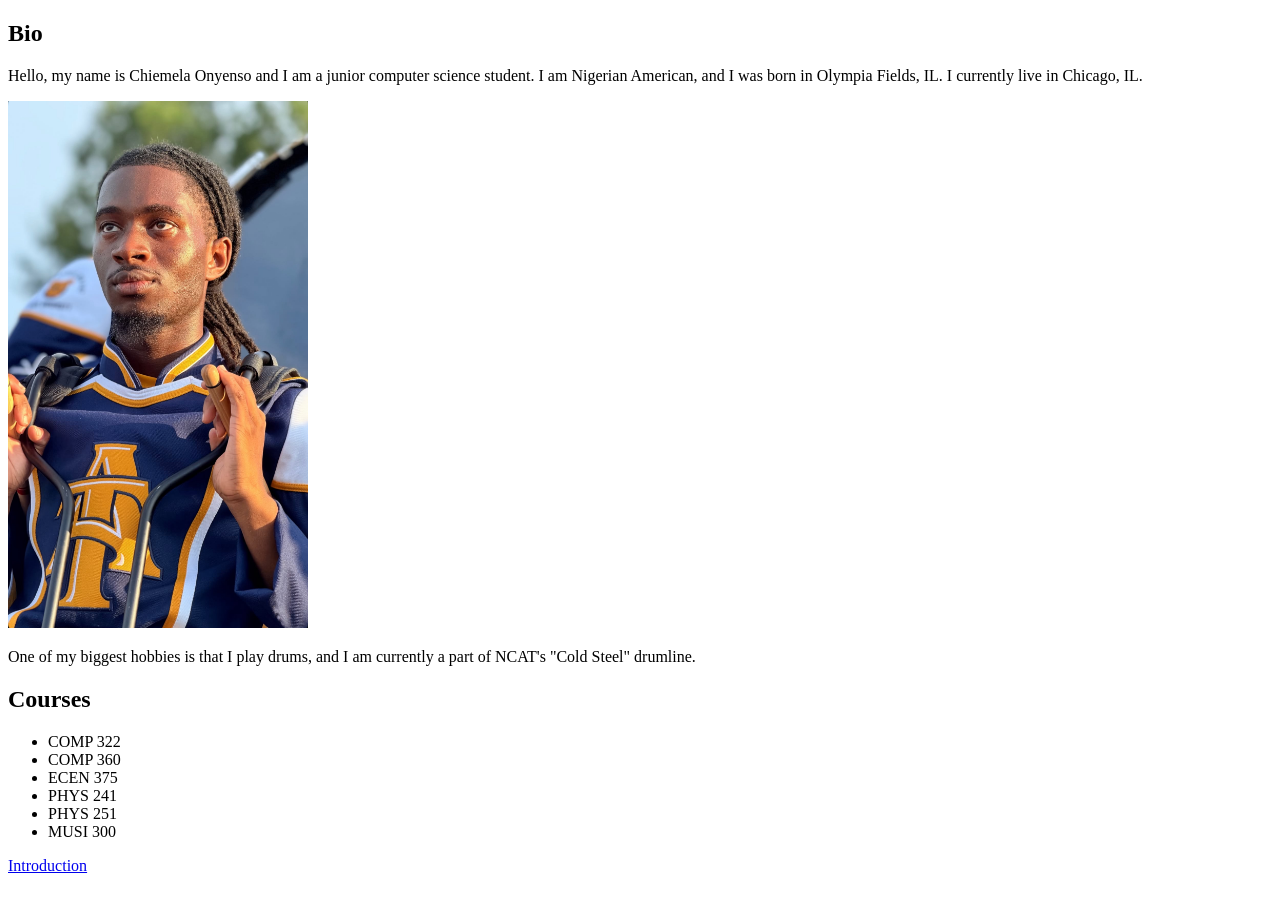
==== index.html @ f8a4fa36 "Initial commit" ====
<!DOCTYPE html>
<html>
    <body>
        <!-- This is the first half of my bio -->
        <h2>Bio</h2>
        <p>
            Hello, my name is Chiemela Onyenso and I am a junior computer science student. 
            I am Nigerian American, and I was born in Olympia Fields, IL. I currently live in Chicago, IL.
        </p>
           
        <!-- A picture of me in my marching uniform -->
        <img src="img/img1.png" alt="Me in uniform" width="300">

        <!-- Second half of my bio -->
        <p>
            One of my biggest hobbies is that I play drums, and I am currently a part of NCAT's "Cold Steel" drumline.
        </p>

        <!-- List of my courses im taking this semester -->
        <h2>Courses</h2>

        <ul>
            <li>COMP 322</li>
            <li>COMP 360</li>
            <li>ECEN 375</li>
            <li>PHYS 241</li>
            <li>PHYS 251</li>
            <li>MUSI 300</li>
        </ul>

        <!-- Redirects to introduction.html -->
        <p><a href="introduction.html">Introduction</a></p>
    </body>
</html>
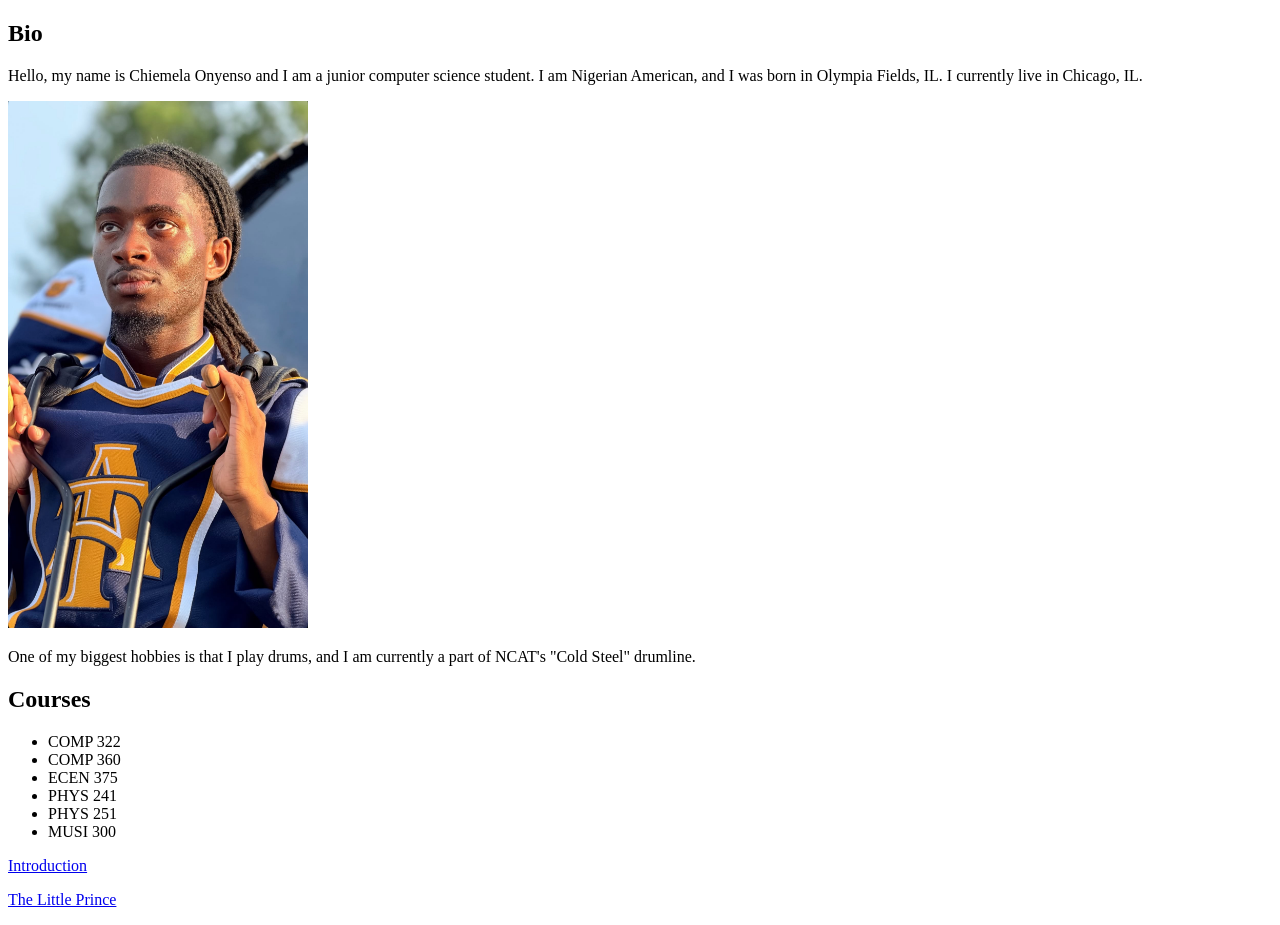
==== commit ce63b4df: "Add redirect link to little_prince.html" ====
--- a/index.html
+++ b/index.html
@@ -30,5 +30,8 @@
 
         <!-- Redirects to introduction.html -->
         <p><a href="introduction.html">Introduction</a></p>
+
+        <!-- Redirects to little_prince.html -->
+        <p><a href="little_prince.html">The Little Prince</a></p>
     </body>
 </html>
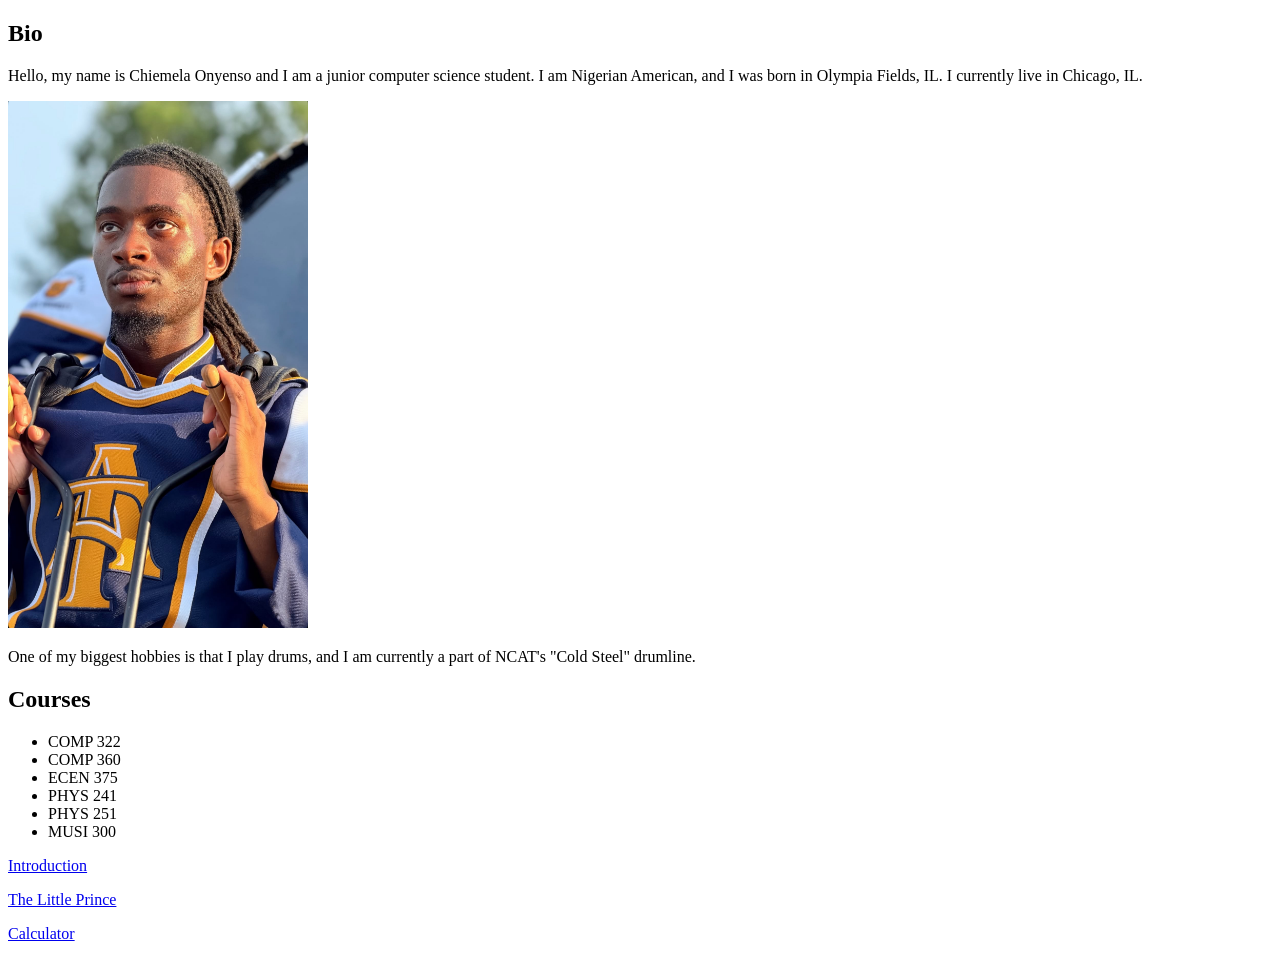
==== commit 504bdaa4: "Add redirect link to calculator.html" ====
--- a/index.html
+++ b/index.html
@@ -33,5 +33,8 @@
 
         <!-- Redirects to little_prince.html -->
         <p><a href="little_prince.html">The Little Prince</a></p>
+
+        <!-- Redirects to calculator.html -->
+        <p><a href="calculator.html">Calculator</a></p>
     </body>
 </html>
